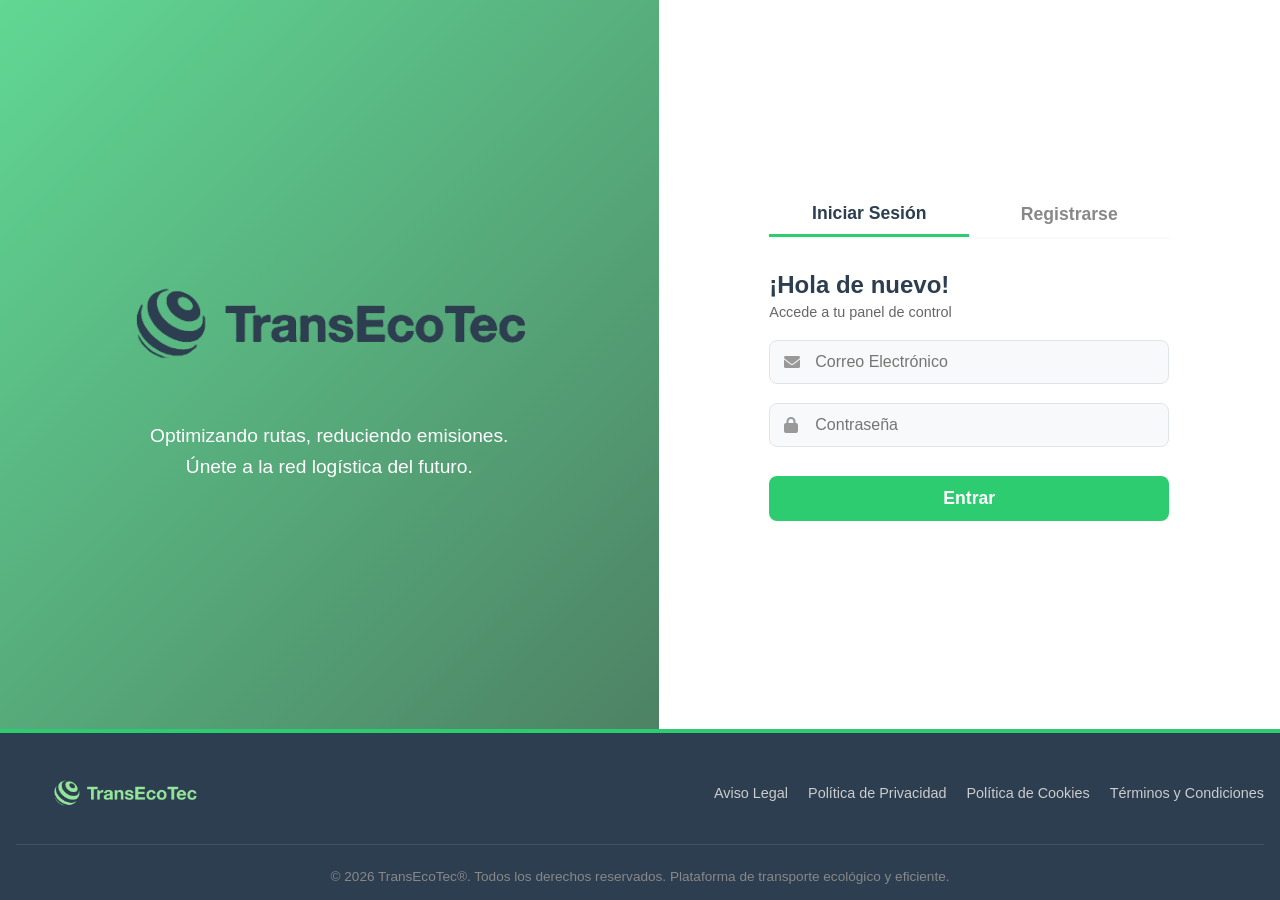
==== index.html @ 03898d4a "feat: Version 0 Todos los archivos necesarios de la version 0 del frontend" ====
<!DOCTYPE html>
<html lang="es">
<head>
    <meta charset="UTF-8">
    <meta name="viewport" content="width=device-width, initial-scale=1.0">
    <title>TransEcoTec - Bienvenido</title>

    <link rel="icon" type="image/png" href="images/favicon.png">

    <link rel="stylesheet" href="css/styles.css">
    <link rel="stylesheet" href="https://cdnjs.cloudflare.com/ajax/libs/font-awesome/6.0.0/css/all.min.css">
</head>
<body>
    <div class="split-container">
        <div class="brand-section">
            <div class="brand-content">
                <img src="images/bluetransecotecRlogo.png" alt="TransEcoTec Logo" style="max-height: 150px; margin-bottom: 20px;">
                <p>Optimizando rutas, reduciendo emisiones. Únete a la red logística del futuro.</p>
            </div>
        </div>

        <div class="form-section">
            <div class="form-container">

                <div class="form-tabs">
                    <button class="tab-btn active" onclick="switchTab('login')">Iniciar Sesión</button>
                    <button class="tab-btn" onclick="switchTab('register')">Registrarse</button>
                </div>

                <form id="loginForm" class="auth-form active-form">
                    <h2>¡Hola de nuevo!</h2>
                    <p class="subtitle">Accede a tu panel de control</p>

                    <div class="input-group">
                        <i class="fas fa-envelope"></i>
                        <input type="email" id="loginEmail" placeholder="Correo Electrónico" required>
                    </div>

                    <div class="input-group">
                        <i class="fas fa-lock"></i>
                        <input type="password" id="loginPassword" placeholder="Contraseña" required>
                    </div>

                    <button type="submit" class="main-btn">Entrar</button>
                    <div id="loginMensaje" class="mensaje"></div>
                </form>

                <form id="registroForm" class="auth-form">
                    <h2>Crea tu cuenta</h2>
                    <p class="subtitle">Únete como empresa o transportista</p>

                    <div class="input-group">
                        <i class="fas fa-user"></i>
                        <input type="text" id="nombre" placeholder="Nombre / Empresa" required>
                    </div>

                    <div class="input-group">
                        <i class="fas fa-envelope"></i>
                        <input type="email" id="email" placeholder="Correo Electrónico" required>
                    </div>

                    <div class="input-group">
                        <i class="fas fa-lock"></i>
                        <input type="password" id="password" placeholder="Contraseña" required>
                    </div>

                    <div class="input-group">
                        <i class="fas fa-id-card"></i>
                        <input type="text" id="cif_dni" placeholder="CIF o DNI" required>
                    </div>

                    <div class="input-group">
                        <i class="fas fa-file-upload"></i>
                        <input type="file" id="documento" accept=".pdf, .jpg, .jpeg, .png" required style="padding-top: 10px; background: white;" title="Sube una copia de tu CIF o DNI">
                    </div>

                    <div class="input-group">
                        <i class="fas fa-truck"></i>
                        <select id="rol">
                            <option value="Empresa">Soy Empresa (Busco transporte)</option>
                            <option value="Transportista">Soy Transportista (Ofrezco rutas)</option>
                        </select>
                    </div>

                    <button type="submit" class="main-btn">Registrarse</button>
                    <div id="registroMensaje" class="mensaje"></div>
                </form>

            </div>
        </div>
    </div>
    
    <footer class="site-footer">
        <div class="footer-content">
            <div class="footer-logo">
                <img src="images/transecotecRlogo.png" alt="TransEcoTec Logo" class="logo-img">
            </div>
            <div class="footer-links">
                <a href="legal.html#aviso-legal">Aviso Legal</a>
                <a href="legal.html#privacidad">Política de Privacidad</a>
                <a href="legal.html#cookies">Política de Cookies</a>
                <a href="legal.html#terminos">Términos y Condiciones</a>
            </div>
        </div>
        <div class="footer-bottom">
            <p>&copy; 2026 TransEcoTec&reg;. Todos los derechos reservados. Plataforma de transporte ecológico y eficiente.</p>
        </div>
    </footer>
    
    <script src="js/main.js"></script>
</body>
</html>
---- css/styles.css ----
/* Variables de color para mantener la coherencia */
:root {
    --primary-green: #2ecc71;
    --dark-blue: #2c3e50;
    --light-bg: #f8f9fa;
    --text-color: #333;
    --border-color: #e1e5eb;
}

* {
    margin: 0;
    padding: 0;
    box-sizing: border-box;
    font-family: 'Segoe UI', Tahoma, Geneva, Verdana, sans-serif;
}

/* --- SOLUCIÓN DEL FOOTER Y EL HUECO BLANCO (DVH) --- */
html {
    height: 100%;
    overflow-x: hidden;
}

body, .dashboard-body {
    background-color: var(--light-bg);
    color: var(--text-color);
    margin: 0;
    padding: 0;
    display: flex;
    flex-direction: column;
    min-height: 100vh; /* CAmbiado a 100vh para que el footer baje */
    width: 100%;
    overflow-x: hidden;
    box-sizing: border-box;
}

/* Contenedor principal dividido (Solo para index.html) */
.split-container {
    display: flex;
    flex-grow: 1; /* Permite crecer ocupando el hueco libre */
}

/* Mitad Izquierda (Branding) */
.brand-section {
    flex: 1;
    background: linear-gradient(135deg, rgba(46, 204, 113, 0.75) 0%, rgba(20, 90, 50, 0.75) 100%), url('../images/camionIndex.jpg') center/cover no-repeat;
    display: flex;
    align-items: center;
    justify-content: center;
    color: white;
    padding: 2rem;
    text-align: center;
}

.brand-content h1 {
    font-size: 3.5rem;
    margin-bottom: 1rem;
    font-weight: 700;
    letter-spacing: 1px;
}

.brand-content p {
    font-size: 1.2rem;
    max-width: 400px;
    margin: 0 auto;
    line-height: 1.6;
}

/* Mitad Derecha (Formularios) */
.form-section {
    flex: 1;
    display: flex;
    align-items: center;
    justify-content: center;
    background-color: white;
    padding: 2rem;
}

.form-container {
    width: 100%;
    max-width: 400px;
}

/* Pestañas (Tabs) */
.form-tabs {
    display: flex;
    margin-bottom: 2rem;
    border-bottom: 2px solid var(--light-bg);
}

.tab-btn {
    flex: 1;
    background: none;
    border: none;
    padding: 10px 0;
    font-size: 1.1rem;
    font-weight: 600;
    color: #888;
    cursor: pointer;
    transition: all 0.3s ease;
}

.tab-btn.active {
    color: var(--dark-blue);
    border-bottom: 3px solid var(--primary-green);
}

/* Formularios */
.auth-form {
    display: none; 
    animation: fadeIn 0.4s ease-in-out;
}

.auth-form.active-form {
    display: block;
}

h2 {
    color: var(--dark-blue);
    margin-bottom: 5px;
}

.subtitle {
    color: #666;
    margin-bottom: 20px;
    font-size: 0.9rem;
}

.input-group {
    position: relative;
    margin-bottom: 1.2rem;
}

.input-group i {
    position: absolute;
    left: 15px;
    top: 50%;
    transform: translateY(-50%);
    color: #999;
}

.input-group input, .input-group select {
    width: 100%;
    padding: 12px 15px 12px 45px;
    border: 1px solid var(--border-color);
    border-radius: 8px;
    font-size: 1rem;
    transition: border-color 0.3s;
    background-color: var(--light-bg);
}

.input-group input:focus, .input-group select:focus {
    outline: none;
    border-color: var(--primary-green);
    background-color: white;
}

.main-btn {
    width: 100%;
    padding: 12px;
    background-color: var(--primary-green);
    color: white;
    border: none;
    border-radius: 8px;
    font-size: 1.1rem;
    font-weight: 600;
    cursor: pointer;
    margin-top: 10px;
    transition: background-color 0.3s;
}

.main-btn:hover {
    background-color: #27ae60;
}

.mensaje {
    margin-top: 15px;
    text-align: center;
    font-size: 0.9rem;
    font-weight: 500;
}

/* Animación suave para el cambio de formularios */
@keyframes fadeIn {
    from { opacity: 0; transform: translateY(10px); }
    to { opacity: 1; transform: translateY(0); }
}

/* Responsive para el Login/Registro en pantallas medianas */
@media (max-width: 900px) {
    .split-container {
        flex-direction: column;
    }
    .brand-section {
        flex: 0.4;
        padding: 2rem 1rem;
    }
    .form-section {
        flex: 0.6;
        align-items: flex-start;
        padding-top: 2rem;
    }
}

/* ========================================= */
/* --- MENU HAMBURGUESA Y DASHBOARD --- */
/* ========================================= */

.brand-container { display: flex; align-items: center; }

.menu-toggle {
    display: block; 
    background: none;
    border: none;
    color: white;
    font-size: 1.5rem;
    cursor: pointer;
    margin-right: 15px;
    transition: 0.3s;
}

.menu-toggle:hover { color: var(--primary-green); }

/* --- ESTRUCTURA PRINCIPAL (FLEXBOX) --- */
.dashboard-container {
    flex-grow: 1; /* Estira el contenedor forzando al footer a bajar */
    width: 100%;
    max-width: 1400px; 
    margin: 0 auto; /* Eliminados márgenes verticales que causan scroll extra */
    padding: 2rem 1rem; /* Margen interior en su lugar */
    display: flex; 
    gap: 2rem;
    align-items: flex-start;
    overflow-x: hidden;
}

/* --- MENÚ LATERAL --- */
.sidebar {
    width: 250px;
    flex-shrink: 0; 
    background: white;
    padding: 1.5rem;
    border-radius: 10px;
    box-shadow: 0 4px 6px rgba(0,0,0,0.05);
    transition: margin-left 0.3s ease; 
}

.sidebar.oculto-pc {
    margin-left: -300px; 
}

/* --- CONTENIDO PRINCIPAL --- */
.main-content {
    flex: 1;
    min-width: 0;
    background: white;
    padding: 2rem;
    border-radius: 10px;
    box-shadow: 0 4px 6px rgba(0,0,0,0.05);
    transition: all 0.3s ease;
}

/* COMPORTAMIENTO EN MÓVILES Y TABLETS PARA EL DASHBOARD */
@media (max-width: 768px) {
    .dashboard-container { 
        margin-bottom: 0; /* Aseguramos que nada empuje hacia abajo */
        gap: 0; 
    }
    
    .sidebar {
        position: fixed;
        left: -300px; 
        top: 70px;
        height: calc(100vh - 70px);
        z-index: 1000;
        margin-left: 0; 
        border-radius: 0 10px 10px 0;
        box-shadow: 5px 0 15px rgba(0,0,0,0.3);
        transition: left 0.3s ease;
    }

    .sidebar.activo-movil {
        left: 0;
    }
}

/* ========================================= */
/* --- ESTILOS DEL FOOTER LEGAL --- */
/* ========================================= */

.site-footer {
    background-color: var(--dark-blue);
    color: white;
    padding: 2rem 1rem 1rem 1rem;
    margin-top: auto; /* Empuja el footer siempre hacia el final disponible */
    border-top: 4px solid var(--primary-green);
    width: 100%;
    box-sizing: border-box;
    flex-shrink: 0;
    overflow-x: hidden;
}

.footer-content {
    max-width: 1400px;
    margin: 0 auto;
    display: flex;
    flex-wrap: wrap;
    justify-content: space-between;
    align-items: center;
    border-bottom: 1px solid rgba(255, 255, 255, 0.1);
    padding-bottom: 1.5rem;
    gap: 20px;
}

.footer-logo {
    font-size: 1.5rem;
    font-weight: bold;
    color: var(--primary-green);
}

.footer-links {
    display: flex;
    gap: 20px;
    flex-wrap: wrap;
}

.footer-links a {
    color: #ccc;
    text-decoration: none;
    font-size: 0.9rem;
    transition: color 0.3s ease;
}

.footer-links a:hover {
    color: var(--primary-green);
}

.footer-bottom {
    text-align: center;
    padding-top: 1.5rem;
    font-size: 0.85rem;
    color: #888;
}

/* Responsividad del Footer para móviles */
@media (max-width: 768px) {
    .footer-content {
        flex-direction: column;
        text-align: center;
    }
    .footer-links {
        justify-content: center;
    }
}

/* ========================================= */
/* --- ESTILOS DEL NAVBAR Y DASHBOARD --- */
/* ========================================= */

.navbar {
    background-color: var(--dark-blue);
    color: white;
    padding: 1rem 2rem;
    display: flex;
    justify-content: space-between;
    align-items: center;
    box-shadow: 0 2px 10px rgba(0,0,0,0.1);
}

.navbar-brand {
    font-size: 1.5rem;
    font-weight: bold;
    color: var(--primary-green);
    text-decoration: none;
}

.user-menu {
    display: flex;
    align-items: center;
    gap: 15px;
}

.role-badge {
    background-color: var(--primary-green);
    padding: 5px 10px;
    border-radius: 15px;
    font-size: 0.8rem;
    font-weight: bold;
    color: white;
    white-space: nowrap;
    display: inline-block;
}

.logout-btn {
    background: none;
    border: 1px solid white;
    color: white;
    padding: 5px 15px;
    border-radius: 5px;
    cursor: pointer;
    transition: 0.3s;
}

.logout-btn:hover {
    background-color: #e74c3c;
    border-color: #e74c3c;
}

/* Responsividad del Navbar para móviles */
@media (max-width: 768px) {
    .navbar {
        padding: 0.75rem 1rem;
        flex-wrap: wrap;
        gap: 0.5rem;
        box-sizing: border-box;
        width: 100%;
        overflow-x: hidden;
    }

    .navbar-brand {
        font-size: 1.2rem;
    }

    .user-menu {
        gap: 8px;
        flex-wrap: wrap;
        width: 100%;
        justify-content: space-between;
        align-items: center;
    }

    .role-badge {
        padding: 4px 8px;
        font-size: 0.7rem;
    }

    #userNameDisplay {
        font-size: 0.85rem;
        max-width: 120px;
        overflow: hidden;
        text-overflow: ellipsis;
        white-space: nowrap;
    }

    .logout-btn {
        padding: 4px 10px;
        font-size: 0.8rem;
        white-space: nowrap;
    }

    .logout-btn i {
        display: none;
    }
}

/* Actualizar dashboard-container para grid */
.dashboard-container {
    flex-grow: 1;
    width: 100%;
    box-sizing: border-box;
    max-width: 1200px;
    margin: 2rem auto 0;
    padding: 0 1rem;
    display: grid;
    grid-template-columns: 250px 1fr;
    gap: 2rem;
    overflow-x: hidden;
}

@media (max-width: 768px) {
    .dashboard-container {
        grid-template-columns: 1fr;
        margin: 1rem auto 0;
        padding: 0 0.75rem;
        width: 100%;
        box-sizing: border-box;
        overflow-x: hidden;
    }
}

/* Actualizar sidebar */
.sidebar {
    background: white;
    padding: 1.5rem;
    border-radius: 10px;
    box-shadow: 0 4px 6px rgba(0,0,0,0.05);
    height: fit-content;
}

.sidebar-menu {
    list-style: none;
    padding: 0;
    margin: 0;
}

.sidebar-menu li {
    margin-bottom: 10px;
}

.sidebar-menu a {
    display: block;
    padding: 10px;
    color: var(--text-color);
    text-decoration: none;
    border-radius: 5px;
    transition: 0.2s;
}

.sidebar-menu a:hover,
.sidebar-menu a.active {
    background-color: var(--light-bg);
    color: var(--primary-green);
    font-weight: bold;
}

.sidebar-menu i {
    margin-right: 10px;
    width: 20px;
    text-align: center;
}

/* ========================================= */
/* --- ESTILOS DEL MAIN-CONTENT --- */
/* ========================================= */

.page-header {
    display: flex;
    justify-content: space-between;
    align-items: center;
    flex-wrap: wrap;
    gap: 15px; /* Crea espacio entre título y botón al colapsar en móvil */
    border-bottom: 2px solid var(--light-bg);
    padding-bottom: 1rem;
    margin-bottom: 2rem;
}

.welcome-header {
    margin-bottom: 2rem;
    border-bottom: 2px solid var(--light-bg);
    padding-bottom: 1rem;
}

.stats-grid {
    display: grid;
    grid-template-columns: repeat(auto-fit, minmax(200px, 1fr));
    gap: 1.5rem;
    margin-bottom: 2rem;
}

.stat-card {
    background: var(--light-bg);
    padding: 1.5rem;
    border-radius: 8px;
    border-left: 4px solid var(--primary-green);
}

.stat-card h3 {
    font-size: 2rem;
    color: var(--dark-blue);
    margin-bottom: 5px;
}

.stat-card p {
    color: #666;
    font-size: 0.9rem;
}

.action-area {
    text-align: center;
    padding: 2rem;
    background: rgba(46, 204, 113, 0.1);
    border-radius: 8px;
    border: 1px dashed var(--primary-green);
}

/* ========================================= */
/* --- ESTILOS DE ACUERDOS --- */
/* ========================================= */

.seccion-titulo {
    color: var(--dark-blue);
    border-bottom: 2px solid var(--primary-green);
    padding-bottom: 5px;
    margin-bottom: 15px;
    margin-top: 30px;
    display: inline-block;
}

.acuerdos-grid {
    display: grid;
    grid-template-columns: repeat(auto-fill, minmax(350px, 1fr));
    gap: 1.5rem;
}

.acuerdo-card {
    border: 1px solid var(--border-color);
    border-radius: 8px;
    padding: 1.5rem;
    position: relative;
    background: white;
    box-shadow: 0 2px 5px rgba(0,0,0,0.02);
}

.estado-Pendiente {
    background: #fef9e7;
    color: #f39c12;
    border: 1px solid #f39c12;
}

.estado-Aceptada {
    background: #e8f8f5;
    color: var(--primary-green);
    border: 1px solid var(--primary-green);
}

.estado-Rechazada {
    background: #fdedec;
    color: #e74c3c;
    border: 1px solid #e74c3c;
}

.acuerdo-ruta {
    font-size: 1.1rem;
    font-weight: bold;
    color: var(--dark-blue);
    margin-bottom: 10px;
}

.acuerdo-contacto {
    background: var(--light-bg);
    padding: 10px;
    border-radius: 5px;
    margin: 15px 0;
    font-size: 0.9rem;
    border-left: 3px solid var(--primary-green);
}

.acuerdo-contacto i {
    color: var(--primary-green);
    width: 20px;
}

.acuerdo-acciones {
    display: flex;
    gap: 10px;
    margin-top: 15px;
}

.btn-aceptar {
    flex: 1;
    background-color: var(--primary-green);
    color: white;
    border: none;
    padding: 8px;
    border-radius: 5px;
    cursor: pointer;
    font-weight: bold;
    transition: 0.3s;
}

.btn-aceptar:hover {
    background-color: #27ae60;
}

.btn-rechazar {
    flex: 1;
    background-color: white;
    color: #e74c3c;
    border: 1px solid #e74c3c;
    padding: 8px;
    border-radius: 5px;
    cursor: pointer;
    font-weight: bold;
    transition: 0.3s;
}

.btn-rechazar:hover {
    background-color: #fdedec;
}

/* ========================================= */
/* --- ESTILOS DE ESTADOS Y ROLES (ADMIN) ---*/
/* ========================================= */
.badge-empresa { background-color: #3498db !important; }
.badge-transportista { background-color: #2ecc71 !important; }

.badge-estado {
    padding: 4px 8px;
    border-radius: 12px;
    font-size: 0.8rem;
    font-weight: bold;
    color: white;
}
.badge-pendiente { background-color: #f39c12; }
.badge-verificado { background-color: var(--primary-green); }
.badge-rechazado { background-color: #e74c3c; }

/* ========================================= */
/* --- ESTILOS DE TABLAS (ADMIN) --- */
/* ========================================= */

.tabla-admin {
    width: 100%;
    border-collapse: collapse;
    margin-top: 20px;
    background: white;
    border-radius: 8px;
    overflow: hidden;
    box-shadow: 0 0 10px rgba(0,0,0,0.05);
    table-layout: fixed;
    flex: none;
    padding: 6px 8px;
}

/* Cabeceras de la tabla */
.tabla-admin th {
    background-color: var(--dark-blue);
    color: white;
    padding: 10px 5px; /* Menos padding */
    text-align: left;
    font-size: 0.85rem;
    /* Quitamos el nowrap para que títulos como "Nombre / Empresa" puedan ir en dos líneas si hace falta */
    white-space: normal; 
}

/* Celdas de la tabla */
.tabla-admin td {
    padding: 10px 5px;
    border-bottom: 1px solid var(--border-color);
    font-size: 0.8rem; /* Letra un pelín más pequeña para que quepa todo */
    word-wrap: break-word; /* Permite partir palabras muy largas */
}

/* Reparto estratégico de los anchos de las columnas (Suman 100%) */
.tabla-admin th:nth-child(1) { width: 5%; }  /* ID */
.tabla-admin th:nth-child(2) { width: 18%; } /* Nombre */
.tabla-admin th:nth-child(3) { width: 22%; } /* Email (necesita más espacio) */
.tabla-admin th:nth-child(4) { width: 13%; } /* Rol */
.tabla-admin th:nth-child(5) { width: 12%; } /* Estado */
.tabla-admin th:nth-child(6) { width: 12%; } /* CIF/DNI */
.tabla-admin th:nth-child(7) { width: 18%; } /* Acciones (Botones) */

/* Evitar que emails larguísimos rompan su columna */
.tabla-admin td:nth-child(3) {
    word-break: break-all; 
}

/* Ajustes extra para los botones de acción para que quepan bien */
.btn-icon {
    padding: 6px 8px; /* Hacemos los botones más compactos */
    font-size: 0.8rem;
    border: none;
    border-radius: 5px;
    color: white;
    cursor: pointer;
    transition: 0.3s;
}

.btn-ver { background-color: var(--dark-blue); }
.btn-ver:hover { background-color: #1a252f; }

.acciones-flex {
    display: flex;
    gap: 3px; /* Menos separación entre los botones */
    flex-wrap: wrap; /* Si no caben los 4 botones, bajan a la siguiente línea suavemente */
}

.btn-aprobar {
    background-color: var(--primary-green);
    color: white;
    border: none;
    padding: 6px 8px;
    border-radius: 5px;
    cursor: pointer;
    font-weight: bold;
    margin-right: 3px;
    transition: 0.3s;
}

.btn-aprobar:hover {
    background-color: #27ae60;
}

.btn-eliminar, .btn-rechazar {
    background-color: #e74c3c;
    color: white;
    border: none;
    padding: 6px 8px;
    border-radius: 5px;
    cursor: pointer;
    font-weight: bold;
    transition: 0.3s;
}

.btn-eliminar:hover, .btn-rechazar:hover {
    background-color: #c0392b;
}

/* ========================================= */
/* --- ESTILOS DEL BUSCADOR --- */
/* ========================================= */

.search-bar {
    background: var(--light-bg);
    padding: 1.5rem;
    border-radius: 8px;
    display: flex;
    gap: 15px;
    margin-bottom: 2rem;
    align-items: center;
    flex-wrap: wrap;
    border: 1px solid var(--border-color);
}

.search-input {
    flex: 1;
    min-width: 200px;
    display: flex;
    align-items: center;
    background: white;
    border: 1px solid var(--border-color);
    border-radius: 8px;
    padding: 0 15px;
}

.search-input i {
    color: #999;
    margin-right: 10px;
}

.search-input input {
    width: 100%;
    padding: 12px 0;
    border: none;
    outline: none;
    font-size: 1rem;
}

.btn-search {
    background-color: var(--primary-green);
    color: white;
    border: none;
    padding: 12px 25px;
    border-radius: 8px;
    cursor: pointer;
    font-weight: bold;
    font-size: 1rem;
    transition: 0.3s;
}

.btn-search:hover {
    background-color: #27ae60;
}

.resultados-grid {
    display: grid;
    grid-template-columns: repeat(auto-fill, minmax(300px, 1fr));
    gap: 1.5rem;
}

.card-result {
    border: 1px solid var(--border-color);
    border-radius: 8px;
    padding: 1.5rem;
    position: relative;
    background: white;
    transition: 0.3s;
    box-shadow: 0 2px 5px rgba(0,0,0,0.02);
}

.card-result:hover {
    border-color: var(--primary-green);
    box-shadow: 0 5px 15px rgba(46, 204, 113, 0.1);
    transform: translateY(-3px);
}

.card-cities {
    font-size: 1.2rem;
    font-weight: bold;
    color: var(--dark-blue);
    margin-bottom: 5px;
    display: flex;
    align-items: center;
    gap: 10px;
}

.card-publisher {
    font-size: 0.85rem;
    color: #888;
    margin-bottom: 15px;
    border-bottom: 1px dashed var(--border-color);
    padding-bottom: 10px;
}

.card-details {
    color: #555;
    font-size: 0.95rem;
    margin-bottom: 15px;
    line-height: 1.6;
}

.card-details i {
    width: 20px;
    color: var(--primary-green);
}

.btn-ofertar {
    width: 100%;
    background-color: var(--dark-blue);
    color: white;
    border: none;
    padding: 10px;
    border-radius: 5px;
    cursor: pointer;
    font-weight: bold;
    transition: 0.3s;
}

.btn-ofertar:hover {
    background-color: #1a252f;
}

/* ========================================= */
/* --- ESTILOS DE CARGAS / RUTAS --- */
/* ========================================= */

.btn-new {
    background-color: var(--primary-green);
    color: white;
    border: none;
    padding: 10px 20px;
    border-radius: 8px;
    cursor: pointer;
    font-weight: bold;
    transition: 0.3s;
    margin-top: 10px; /* Margen extra para pantallas pequeñas */
}

.btn-new:hover {
    background-color: #27ae60;
}

.cargas-grid {
    display: grid;
    grid-template-columns: repeat(auto-fill, minmax(300px, 1fr));
    gap: 1.5rem;
}

.carga-card {
    border: 1px solid var(--border-color);
    border-radius: 8px;
    padding: 1.5rem;
    position: relative;
}

.carga-status {
    position: absolute;
    top: 15px;
    right: 15px;
    background: #e8f8f5;
    color: var(--primary-green);
    padding: 3px 8px;
    border-radius: 12px;
    font-size: 0.8rem;
    font-weight: bold;
}

.carga-cities {
    font-size: 1.2rem;
    font-weight: bold;
    color: var(--dark-blue);
    margin-bottom: 10px;
    display: flex;
    align-items: center;
    gap: 10px;
}

.carga-details {
    color: #666;
    font-size: 0.9rem;
    margin-bottom: 15px;
}

.carga-details i {
    width: 15px;
    color: var(--primary-green);
    margin-right: 5px;
}

.carga-desc {
    background: var(--light-bg);
    padding: 10px;
    border-radius: 5px;
    font-size: 0.85rem;
    font-style: italic;
    margin-bottom: 15px;
}

/* ========================================= */
/* --- ESTILOS DE RUTAS (ESPECÍFICO) --- */
/* ========================================= */

.rutas-grid {
    display: grid;
    grid-template-columns: repeat(auto-fill, minmax(300px, 1fr));
    gap: 1.5rem;
}

.ruta-card {
    border: 1px solid var(--border-color);
    border-radius: 8px;
    padding: 1.5rem;
    position: relative;
}

.ruta-status {
    position: absolute;
    top: 15px;
    right: 15px;
    background: #e8f8f5;
    color: var(--primary-green);
    padding: 3px 8px;
    border-radius: 12px;
    font-size: 0.8rem;
    font-weight: bold;
}

.ruta-cities {
    font-size: 1.2rem;
    font-weight: bold;
    color: var(--dark-blue);
    margin-bottom: 10px;
    display: flex;
    align-items: center;
    gap: 10px;
}

.ruta-details {
    color: #666;
    font-size: 0.9rem;
    margin-bottom: 15px;
}

.ruta-details i {
    width: 15px;
    color: var(--primary-green);
    margin-right: 5px;
}

/* ========================================= */
/* --- ESTILOS DE PERFIL --- */
/* ========================================= */

.perfil-grid {
    display: grid;
    grid-template-columns: 1fr 2fr;
    gap: 2rem;
}

@media (max-width: 768px) {
    .perfil-grid {
        grid-template-columns: 1fr;
    }
}

.perfil-card {
    background: var(--light-bg);
    padding: 2rem;
    border-radius: 8px;
    text-align: center;
    border: 1px solid var(--border-color);
    height: fit-content;
}

.perfil-avatar {
    width: 100px;
    height: 100px;
    background: var(--dark-blue);
    color: white;
    border-radius: 50%;
    display: flex;
    justify-content: center;
    align-items: center;
    font-size: 3rem;
    margin: 0 auto 1rem;
}

.estado-pendiente {
    background-color: #f39c12;
    color: white;
}

.estado-verificado {
    background-color: var(--primary-green);
    color: white;
}

.estado-rechazado {
    background-color: #e74c3c;
    color: white;
}

.perfil-form .input-group {
    position: relative;
    margin-bottom: 20px;
}

.perfil-form .input-group label {
    display: block;
    margin-bottom: 8px;
    font-weight: bold;
    color: var(--dark-blue);
}

.perfil-form .input-group input {
    width: 100%;
    padding: 12px 15px 12px 45px;
    border: 1px solid var(--border-color);
    border-radius: 8px;
    box-sizing: border-box;
}

.perfil-form .input-group i {
    position: absolute;
    left: 15px;
    bottom: 14px;
    color: #999;
    font-size: 1.1rem;
    width: 20px;
    text-align: center;
}

/* ========================================= */
/* --- ESTILOS DE MODAL --- */
/* ========================================= */

.modal-overlay {
    display: none;
    position: fixed;
    top: 0;
    left: 0;
    width: 100%;
    height: 100%;
    background: rgba(0,0,0,0.5);
    z-index: 1000;
    justify-content: center;
    align-items: center;
    padding: 1rem;
}

.modal {
    background: white;
    padding: 2.5rem;
    border-radius: 10px;
    width: 90%;
    max-width: 500px;
    box-shadow: 0 10px 40px rgba(0,0,0,0.3);
    max-height: 90vh;
    overflow-y: auto;
}

.modal h2 {
    margin-bottom: 2rem;
    color: var(--dark-blue);
    font-size: 1.5rem;
}

.close-btn {
    float: right;
    background: none;
    border: none;
    font-size: 1.5rem;
    cursor: pointer;
    color: #999;
    margin-top: -0.5rem;
}

.form-row {
    display: grid;
    grid-template-columns: 1fr 1fr;
    gap: 1.5rem;
    margin-bottom: 0.5rem;
}

.full-width {
    grid-column: 1 / -1;
}

textarea {
    width: 100%;
    padding: 12px 15px;
    border: 1px solid var(--border-color);
    border-radius: 8px;
    font-family: inherit;
    resize: vertical;
    min-height: 80px;
}

/* ========================================= */
/* --- ESTILOS DEL LOGO EN IMAGEN --- */
/* ========================================= */
.logo-img {
    max-height: 55px;
    width: auto;
    vertical-align: middle;
    transition: transform 0.3s ease;
}

.logo-img:hover {
    transform: scale(1.05); /* Pequeño efecto de zoom al pasar el ratón */
}

/* Logo en el footer un poco más grande */
.footer-logo .logo-img {
    max-height: 55px;
}

/* ========================================= */
/* --- CORRECCIONES MÓVILES PARA TABLAS --- */
/* ========================================= */

@media (max-width: 768px) {
    /* 1. Forzamos a la tabla a no salirse de la caja blanca y poder hacer scroll */
    .tabla-admin {
        display: block; 
        width: 100%;
        overflow-x: auto;
        -webkit-overflow-scrolling: touch; /* Hace que el scroll táctil sea súper suave en móviles */
        box-sizing: border-box;
    }
    
    /* 2. Evitamos que las columnas se aplasten obligando al texto a estar en una sola línea */
    .tabla-admin th, 
    .tabla-admin td {
        white-space: nowrap; 
    }

    /* 3. Reducimos un poco el padding interior de la caja blanca para aprovechar mejor la pantalla */
    .main-content {
        padding: 1.5rem 1rem; 
        width: 100%;
        box-sizing: border-box;
        overflow-x: hidden;
        margin: 0;
    }

    /* Logo más pequeño en móviles */
    .logo-img {
        max-height: 40px;
    }

    .footer-logo .logo-img {
        max-height: 45px;
    }
}

/* ========================================= */
/* --- ESTILOS PÁGINA LEGAL --- */
/* ========================================= */

.navbar-legal {
    background-color: var(--dark-blue);
    color: white;
    padding: 1rem 2rem;
    display: flex;
    justify-content: space-between;
    align-items: center;
    box-shadow: 0 2px 10px rgba(0,0,0,0.1);
    flex-wrap: wrap;
    gap: 20px;
}

.navbar-legal .navbar-brand {
    display: flex;
    align-items: center;
    gap: 10px;
    font-size: 1.5rem;
    font-weight: bold;
    color: var(--primary-green);
    text-decoration: none;
    transition: transform 0.3s ease;
}

.navbar-legal .navbar-brand:hover {
    transform: scale(1.08);
}

.navbar-legal-links {
    display: flex;
    gap: 20px;
    flex-wrap: wrap;
}

.navbar-legal-links a {
    color: #ccc;
    text-decoration: none;
    font-size: 0.95rem;
    transition: color 0.3s ease;
}

.navbar-legal-links a:hover {
    color: var(--primary-green);
}

.legal-container {
    display: flex;
    gap: 2rem;
    max-width: 1400px;
    margin: 2rem auto;
    padding: 0 1rem;
    flex-grow: 1;
}

.legal-sidebar {
    width: 250px;
    flex-shrink: 0;
    background: white;
    padding: 1.5rem;
    border-radius: 10px;
    box-shadow: 0 4px 6px rgba(0,0,0,0.05);
    height: fit-content;
    position: sticky;
    top: 20px;
}

.legal-menu {
    list-style: none;
    padding: 0;
    margin: 0;
}

.legal-menu li {
    margin-bottom: 10px;
}

.legal-menu a {
    display: block;
    padding: 12px;
    color: var(--text-color);
    text-decoration: none;
    border-radius: 5px;
    transition: 0.2s;
    border-left: 3px solid transparent;
}

.legal-menu a:hover,
.legal-menu a:focus {
    background-color: var(--light-bg);
    color: var(--primary-green);
    border-left-color: var(--primary-green);
    font-weight: bold;
}

.legal-menu i {
    margin-right: 10px;
    width: 18px;
    text-align: center;
    color: var(--primary-green);
}

.legal-content {
    flex: 1;
    background: white;
    padding: 2rem;
    border-radius: 10px;
    box-shadow: 0 4px 6px rgba(0,0,0,0.05);
}

.legal-section {
    margin-bottom: 3rem;
    scroll-margin-top: 100px;
}

.legal-section h1 {
    color: var(--dark-blue);
    font-size: 2rem;
    margin-bottom: 1.5rem;
    padding-bottom: 1rem;
    border-bottom: 2px solid var(--primary-green);
}

.legal-section h2 {
    color: var(--dark-blue);
    font-size: 1.3rem;
    margin-top: 1.5rem;
    margin-bottom: 0.8rem;
    font-weight: 600;
}

.legal-section h3 {
    color: #555;
    font-size: 1.1rem;
    margin-top: 1rem;
    margin-bottom: 0.5rem;
    font-weight: 600;
}

.legal-section p {
    color: #555;
    line-height: 1.7;
    margin-bottom: 1rem;
    font-size: 0.95rem;
}

.legal-list {
    list-style: none;
    padding-left: 0;
    margin-bottom: 1rem;
}

.legal-list li {
    padding: 8px 0 8px 30px;
    position: relative;
    color: #555;
    line-height: 1.6;
    font-size: 0.95rem;
}

.legal-list li:before {
    content: "✓";
    position: absolute;
    left: 0;
    color: var(--primary-green);
    font-weight: bold;
    font-size: 1.1rem;
}

/* Responsividad para la página legal */
@media (max-width: 1024px) {
    .legal-container {
        flex-direction: column;
        margin: 1.5rem auto;
    }

    .legal-sidebar {
        width: 100%;
        position: relative;
        top: 0;
        display: flex;
        flex-wrap: wrap;
        padding: 1rem;
    }

    .legal-menu {
        display: flex;
        flex-wrap: wrap;
        gap: 10px;
        width: 100%;
    }

    .legal-menu li {
        margin-bottom: 0;
        flex: 1;
        min-width: 150px;
    }

    .legal-menu a {
        text-align: center;
        padding: 10px;
    }

    .legal-content {
        padding: 1.5rem 1rem;
    }

    .legal-section h1 {
        font-size: 1.6rem;
    }

    .legal-section h2 {
        font-size: 1.1rem;
    }
}

@media (max-width: 768px) {
    .navbar-legal {
        flex-direction: column;
        text-align: center;
        padding: 1rem;
        gap: 10px;
    }

    .navbar-legal-links {
        justify-content: center;
        gap: 10px;
    }

    .navbar-legal-links a {
        font-size: 0.85rem;
    }

    .legal-container {
        padding: 0 0.75rem;
        margin: 1rem auto;
        gap: 1rem;
    }

    .legal-sidebar {
        padding: 1rem;
    }

    .legal-menu {
        flex-direction: column;
        gap: 5px;
    }

    .legal-menu li {
        margin-bottom: 8px;
    }

    .legal-menu a {
        padding: 10px;
        text-align: left;
        font-size: 0.9rem;
    }

    .legal-content {
        padding: 1rem;
        border-radius: 8px;
    }

    .legal-section h1 {
        font-size: 1.3rem;
        margin-bottom: 1rem;
    }

    .legal-section h2 {
        font-size: 1rem;
        margin-top: 1rem;
    }

    .legal-section p {
        font-size: 0.9rem;
    }

    .legal-list li {
        padding: 6px 0 6px 25px;
        font-size: 0.9rem;
    }
}
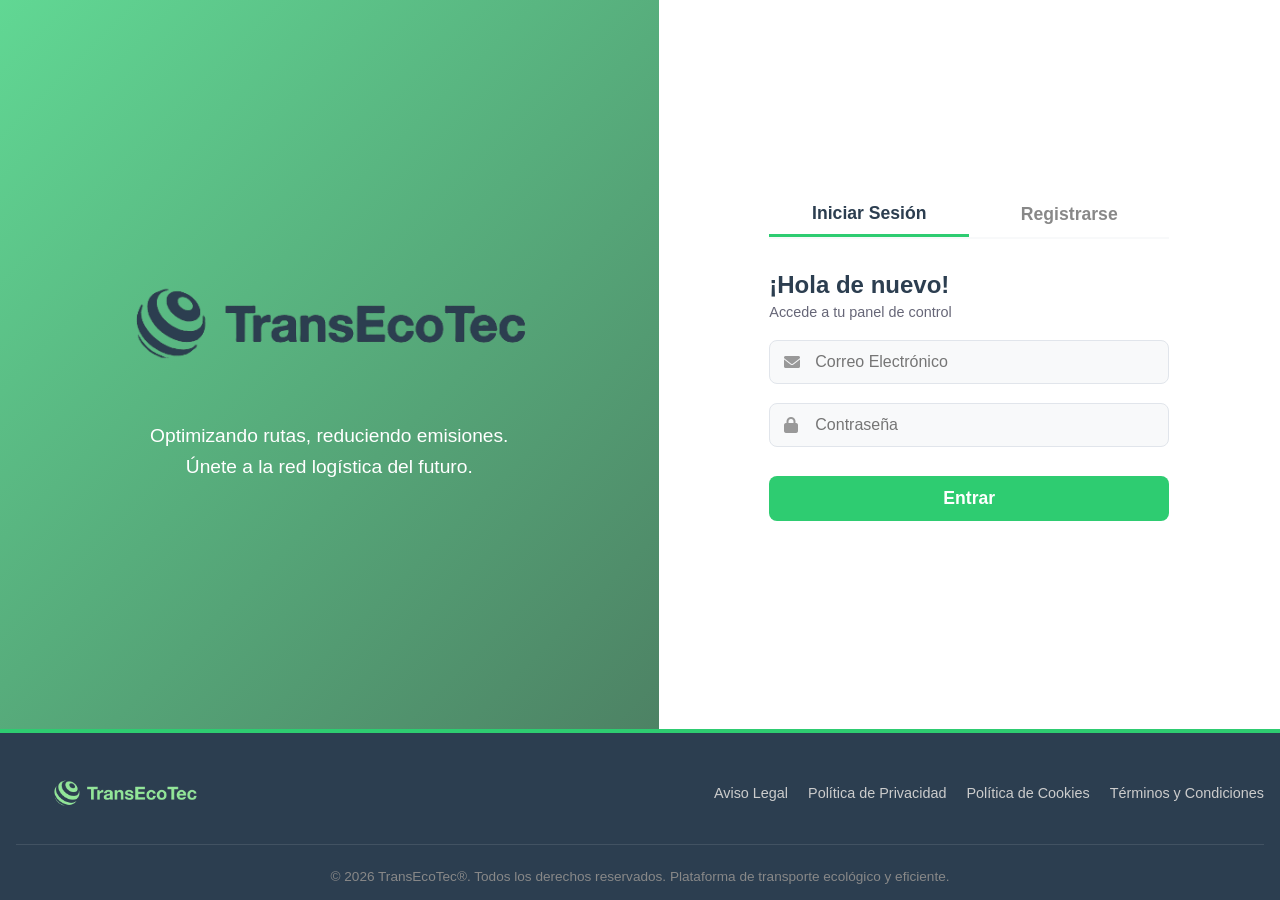
==== commit 8e2c401a: "feat: moved inline html styles to styles css" ====
--- a/index.html
+++ b/index.html
@@ -14,7 +14,7 @@
     <div class="split-container">
         <div class="brand-section">
             <div class="brand-content">
-                <img src="images/bluetransecotecRlogo.png" alt="TransEcoTec Logo" style="max-height: 150px; margin-bottom: 20px;">
+                <img src="images/bluetransecotecRlogo.png" alt="TransEcoTec Logo" class="brand-logo-img">
                 <p>Optimizando rutas, reduciendo emisiones. Únete a la red logística del futuro.</p>
             </div>
         </div>
@@ -66,14 +66,13 @@
 
                     <div class="input-group">
                         <i class="fas fa-id-card"></i>
-                        <input type="text" id="cif_dni" placeholder="CIF o DNI" required>
+                        <input type="text" id="cif_dni" placeholder="CIF o DNI" required maxlength="9">
                     </div>
 
                     <div class="input-group">
                         <i class="fas fa-file-upload"></i>
-                        <input type="file" id="documento" accept=".pdf, .jpg, .jpeg, .png" required style="padding-top: 10px; background: white;" title="Sube una copia de tu CIF o DNI">
+                        <input type="file" id="documento" accept=".pdf, .jpg, .jpeg, .png" required class="input-file" title="Sube una copia de tu CIF o DNI">
                     </div>
-
                     <div class="input-group">
                         <i class="fas fa-truck"></i>
                         <select id="rol">
--- a/css/styles.css
+++ b/css/styles.css
@@ -120,7 +120,7 @@
 }
 
 .subtitle {
-    color: #666;
+    color: #667;
     margin-bottom: 20px;
     font-size: 0.9rem;
 }
@@ -560,7 +560,7 @@
 }
 
 .stat-card p {
-    color: #666;
+    color: #667;
     font-size: 0.9rem;
 }
 
@@ -975,7 +975,7 @@
 }
 
 .carga-details {
-    color: #666;
+    color: #667;
     font-size: 0.9rem;
     margin-bottom: 15px;
 }
@@ -1035,7 +1035,7 @@
 }
 
 .ruta-details {
-    color: #666;
+    color: #667;
     font-size: 0.9rem;
     margin-bottom: 15px;
 }
@@ -1536,4 +1536,182 @@
         padding: 6px 0 6px 25px;
         font-size: 0.9rem;
     }
+}
+
+/* ========================================= */
+/* --- CLASES UTILITARIAS (MOVIDO DE ESTAR METIDO EN LOS PROPIOS HTML INLINE) --- */
+/* ========================================= */
+
+/* Subtítulo del page-header */
+.page-header-subtitle {
+    color: #667;
+    margin-top: 5px;
+}
+
+/* Texto de carga/placeholder con color gris */
+.text-loading {
+    color: #999;
+}
+
+/* Logo de la marca en index.html */
+.brand-logo-img {
+    max-height: 150px;
+    margin-bottom: 20px;
+}
+
+/* Input de archivo (registro) */
+.input-file {
+    padding-top: 10px;
+    background: white;
+}
+
+/* Descripción del área de acción (dashboard) */
+.action-desc {
+    margin: 10px 0 20px;
+}
+
+/* Botón de acción del dashboard */
+.action-area .main-btn {
+    width: auto;
+    padding: 10px 30px;
+}
+
+/* Badge del admin */
+.badge-admin {
+    background-color: #f39c12;
+}
+
+/* Celda centrada en tabla */
+.text-center {
+    text-align: center;
+}
+
+/* Texto silenciado */
+.text-muted {
+    color: #667;
+    margin-top: 5px;
+}
+
+/* Contenedor de tabla con scroll horizontal */
+.table-container {
+    overflow-x: auto;
+}
+
+/* Botón limpiar filtros del buscador */
+.btn-search-clear {
+    background: white;
+    color: var(--text-color);
+    border: 1px solid var(--border-color);
+}
+
+/* Modal de oferta (buscar.html) - Override del modal genérico */
+#modalOferta .modal {
+    padding: 2rem;
+    max-width: 400px;
+}
+
+/* Descripción del modal de oferta */
+.modal-oferta-desc {
+    color: #667;
+    margin-bottom: 1.5rem;
+    font-size: 0.9rem;
+}
+
+/* Input group del modal de oferta */
+.modal-oferta-input-group {
+    position: relative;
+    margin-bottom: 15px;
+}
+
+/* Icono dentro del input del modal de oferta */
+.modal-oferta-input-group i {
+    position: absolute;
+    left: 15px;
+    top: 50%;
+    transform: translateY(-50%);
+    color: #999;
+}
+
+/* Input del email en modal de oferta */
+.modal-oferta-input-group input {
+    width: 100%;
+    padding: 12px 15px 12px 45px;
+    border: 1px solid var(--border-color);
+    border-radius: 8px;
+}
+
+/* Botón submit del modal de oferta / perfil */
+.btn-submit-full {
+    width: 100%;
+    padding: 12px;
+    background-color: var(--primary-green);
+    color: white;
+    border: none;
+    border-radius: 8px;
+    cursor: pointer;
+    font-weight: bold;
+    margin-top: 10px;
+}
+
+/* Mensaje del modal de oferta */
+.mensaje-modal {
+    margin-top: 15px;
+    text-align: center;
+    font-size: 0.9rem;
+    font-weight: bold;
+}
+
+/* Botón submit del formulario de perfil */
+.btn-submit-perfil {
+    width: 100%;
+    padding: 12px;
+    background-color: var(--primary-green);
+    color: white;
+    border: none;
+    border-radius: 8px;
+    cursor: pointer;
+    font-weight: bold;
+}
+
+/* Mensaje del perfil */
+.mensaje-perfil {
+    margin-top: 15px;
+    text-align: center;
+    font-weight: bold;
+}
+
+/* Rol en tarjeta de perfil */
+.perfil-card-rol {
+    color: #667;
+    margin-bottom: 15px;
+}
+
+/* Sección de verificación en perfil */
+.perfil-verificacion-section {
+    border-top: 1px solid var(--border-color);
+    padding-top: 15px;
+    margin-top: 15px;
+}
+
+/* Label de estado de verificación */
+.perfil-verificacion-label {
+    font-size: 0.9rem;
+    color: #555;
+}
+
+/* Texto de verificación */
+.perfil-verificacion-text {
+    font-size: 0.8rem;
+    color: #888;
+    margin-top: 10px;
+}
+
+/* Botón submit de ruta con margen superior */
+.main-btn-mt {
+    margin-top: 15px;
+}
+
+/* Visor de documento modal */
+.visor-container {
+    /* contenedor del visor de documentos */
 }
